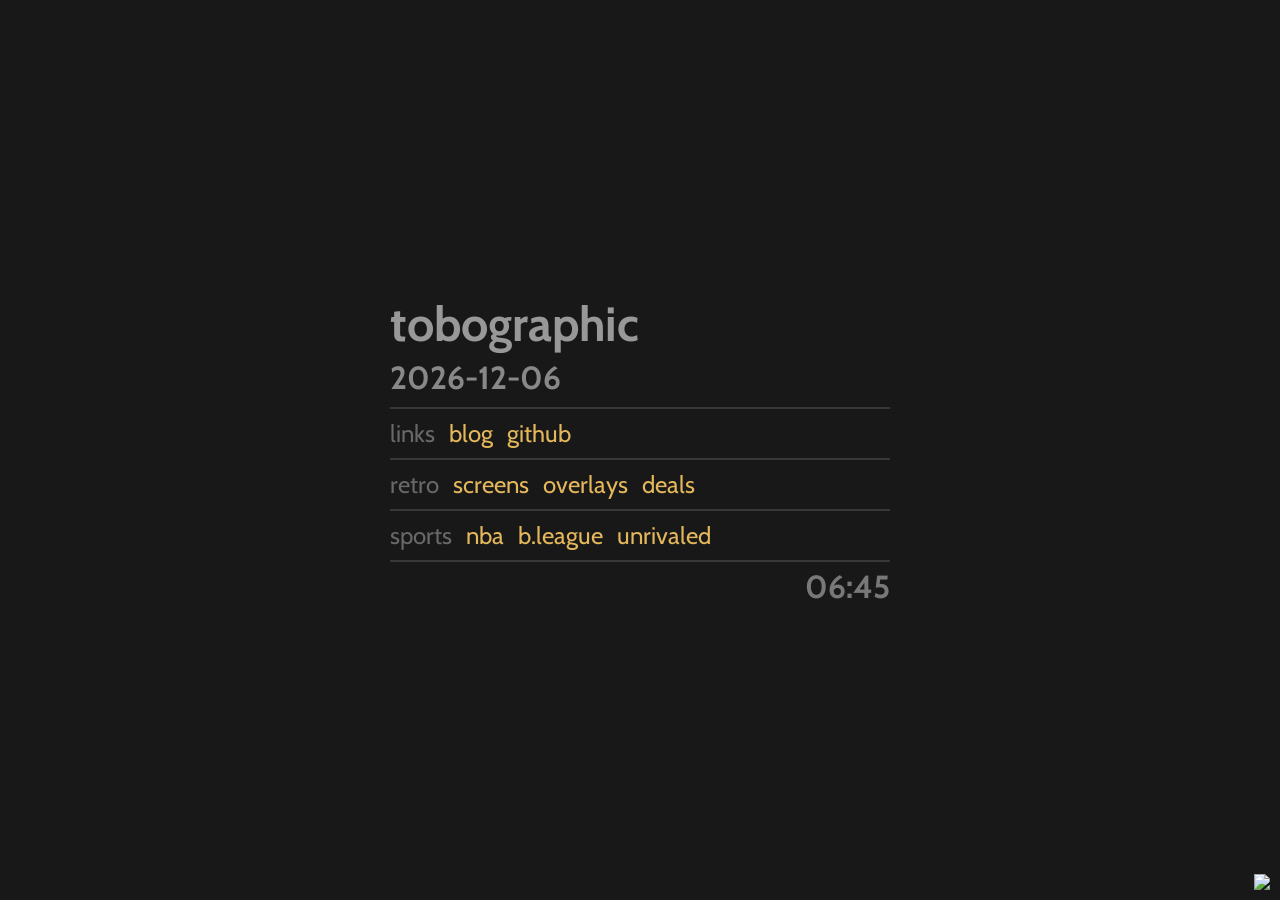
==== index.html @ ec44a986 "add unrivaled dashboard" ====
<!DOCTYPE HTML>

<html>

    <head>
        <meta charset="UTF-8" />
        <meta name="viewport" content="width=device-width, initial-scale=1, shrink-to-fit=no" />

        <title>tobographic</title>

        <link href="https://fonts.googleapis.com/css2?family=Cabin:ital,wght@0,400..700;1,400..700&display=swap" rel="stylesheet">
		
		<link href="style.css" type="text/css" rel="stylesheet"/>
    </head>

    <body>
        <div id="loading-overlay"></div>
        <section>
            <header>
                <h1>tobographic</h1>
                <h2><span id="year"></span>-<span id="month"></span>-<span id="day"></span></h2>
            </header>
            <main>
                <nav>
                    <h5>links</h5>
                    <ul>
                        <li><a href="https://blog.tobographic.xyz">blog</a></li>
                        <li><a href="https://github.com/germantacos">github</a></li>
                    </ul>
                </nav>
				<nav>
                    <h5>retro</h5>
                    <ul>
						<li><a href="utils/screens/">screens</a></li>
                        <li><a href="utils/overlays/">overlays</a></li>
                        <li><a href="utils/deals/">deals</a></li>
                    </ul>
                </nav>
				<nav>
                    <h5>sports</h5>
                    <ul>
                        <li><a href="utils/nba/">nba</a></li>
                        <li><a href="utils/b.league/">b.league</a></li>
                        <li><a href="utils/unrivaled/">unrivaled</a></li>
                    </ul>
                </nav>
            </main>
            <footer>
                <h3><span id="hour"></span>:<span id="minute"></span></h3>
            </footer>
        </section>
		
		<img id="random-image" src="https://static.wikia.nocookie.net/fireemblem/images/5/50/FE14_Sumeragi_Swordmaster_Map_Sprite_%28Chapter_5%29.gif" class="map-token"/>
		
		<script src="scripts/token.js" defer></script>
        <script src="scripts/clock.js" defer></script>
    </body>
</html>
---- style.css ----
/****************************
 *
 * Default Styling
 *
 ****************************/
*,
*:before,
*:after {
	box-sizing: inherit;
}
html {
	box-sizing: border-box;
}
html,
body {
	height: 100%;
	margin: 0;
}
body {
	position: relative;
	font-family: "Cabin", sans-serif;
}
/****************************
 *
 * Section
 *
 ****************************/
section {
	display: flex;
	flex-direction: column;
	justify-content: center;
	margin: 0;
	height: 100%;
	width: 100%;
	background-color: #181818; /* Change the background color, should be the same as #loading-overlay */
	overflow: auto;
	padding: 25px;
}
/****************************
 *
 * Header
 *
 ****************************/
header {
	position: relative;
	margin-top: 25px;
	margin-left: auto;
	margin-right: auto;
	margin-bottom: 10px;
	width: 100%;
	max-width: 500px;
}
header h1 {
	display: inline-block;
	margin-top: 0;
	margin-left: 0px;
	margin-right: 0px;
	margin-bottom: 5px;
	color: #989898; /* Change the greeting text color */
	font-size: clamp(1.5em, 12vw, 3em);
	font-weight: bold;
	text-align: left;
}
header h2 {
	margin: 0;
	color: #888888; /* Change the date text color */
	font-size: clamp(1em, 8vw, 2em);
	font-weight: regular;
	text-align: left;
}
header h2 a {
	margin: 0;
	padding: 0;
	color: #E5B75B; /* Change the navigation link text color */
	font-weight: 400;
	text-align: right;
	text-decoration: none;
	text-transform: lowercase;
}
header h2 a:hover,
header h2 a:focus {
	color: #E0CCA8; /* Change the navigation link text color on hover and focus */
	transition: .5s color ease;
}
/****************************
 *
 * Main
 *
 ****************************/
main nav {
	padding-top: 10px;
	margin: 0 auto;
	padding-left: 0;
	padding-right: 0;
	padding-bottom: 10px;
	border-bottom-width: 2px;
	border-bottom-style: solid;
	border-bottom-color: #383838; /* Change the bottom border color */
	width: 100%; /* Change width and max-width to increase the amount of nav links */
	max-width: 500px; /* Change width and max-width to increase the amount of nav links */
}
main nav:first-child {
	border-top-width: 2px;
	border-top-style: solid;
	border-top-color: #383838; /* Change the top border color */
}
main nav h5 {
	display: inline-block;
	margin: 0;
	padding-right: 5px;
	color: #686868; /* Change the navigation header text color */
	font-size: clamp(0.75em, 6vw, 1.5em);
	font-weight: 400;
	text-transform: lowercase;
	text-align: right;
}
main nav h6 {
	display: inline-block;
	margin: 0;
	padding-right: 5px;
	color: #181818; /* Change the navigation header text color */
	font-size: clamp(0.75em, 6vw, 1.5em);
	font-weight: 400;
	text-transform: lowercase;
	text-align: right;
}
main nav ul {
	display: inline-block;
	margin: 0;
	padding: 0;
	list-style-type: none;
}
main nav ul li {
	display: inline-block;
	padding-top: 0;
	padding-left: 5px;
	padding-right: 5px;
	padding-bottom: 0;
	margin: 0;
	text-align: right;
}
main nav ul li a {
	margin: 0;
	padding: 0;
	color: #E5B75B; /* Change the navigation link text color */
	font-size: clamp(0.75em, 6vw, 1.5em);
	font-weight: 400;
	text-align: right;
	text-decoration: none;
	text-transform: lowercase;
}
main nav ul li a:hover,
main nav ul li a:focus {
	color: #E0CCA8; /* Change the navigation link text color on hover and focus */
	transition: .5s color ease;
}
/****************************
 *
 * Footer
 *
 ****************************/
footer {
	position: relative;
	margin-top: 5px;
	margin-left: auto;
	margin-right: auto;
	margin-bottom: 25px;
	width: 100%; /* Change width and max-width to increase the amount of nav links */
	max-width: 500px; /* Change width and max-width to increase the amount of nav links */
}
footer h3 {
	margin: 0;
	color: #787878; /* Change the time color */
	font-size: clamp(1em, 12vw, 2em);
	font-weight: bold;
	text-align: right;
}
footer h3 a { /* For subpage back button */
	margin: 0;
	padding: 0;
	color: #E5B75B; /* Change the navigation link text color */
	font-weight: bold;
	text-align: right;
	text-decoration: none;
	text-transform: lowercase;
}
footer h3 a:hover,
footer h3 a:focus {
	color: #E0CCA8; /* Change the navigation link text color on hover and focus */
	transition: .5s color ease;
}
/****************************
 *
 * Images
 *
 ****************************/
.left-image {
	position: absolute;
	bottom: 0px;
	left: 0px;
	width: auto;
	height: 100%;
	filter: drop-shadow(0px 0px 20px #000000);
	z-index: 1337;
}
.right-image {
	position: absolute;
	bottom: 0px;
	right: 0px;
	width: auto;
	height: 100%;
	filter: drop-shadow(0px 0px 20px #000000);
	z-index: 1337;
}
.map-token {
	position: fixed;
	bottom: 10px;
	right: 10px;
	max-width: 100%;
	z-index: 69;
}
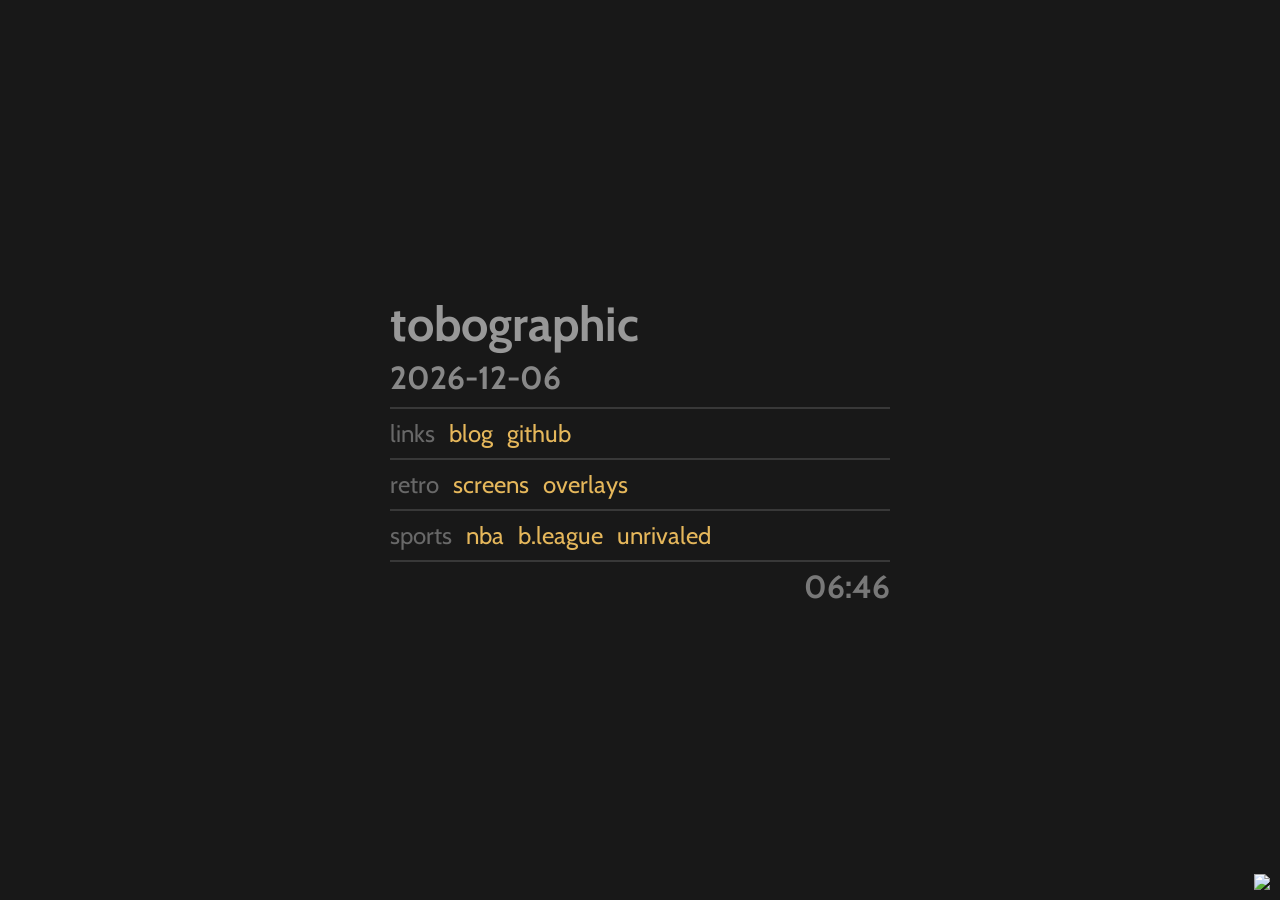
==== commit 1266843c: "remove utils/deals from main nav" ====
--- a/index.html
+++ b/index.html
@@ -33,7 +33,7 @@
                     <ul>
 						<li><a href="utils/screens/">screens</a></li>
                         <li><a href="utils/overlays/">overlays</a></li>
-                        <li><a href="utils/deals/">deals</a></li>
+                        <!-- <li><a href="utils/deals/">deals</a></li> -->
                     </ul>
                 </nav>
 				<nav>
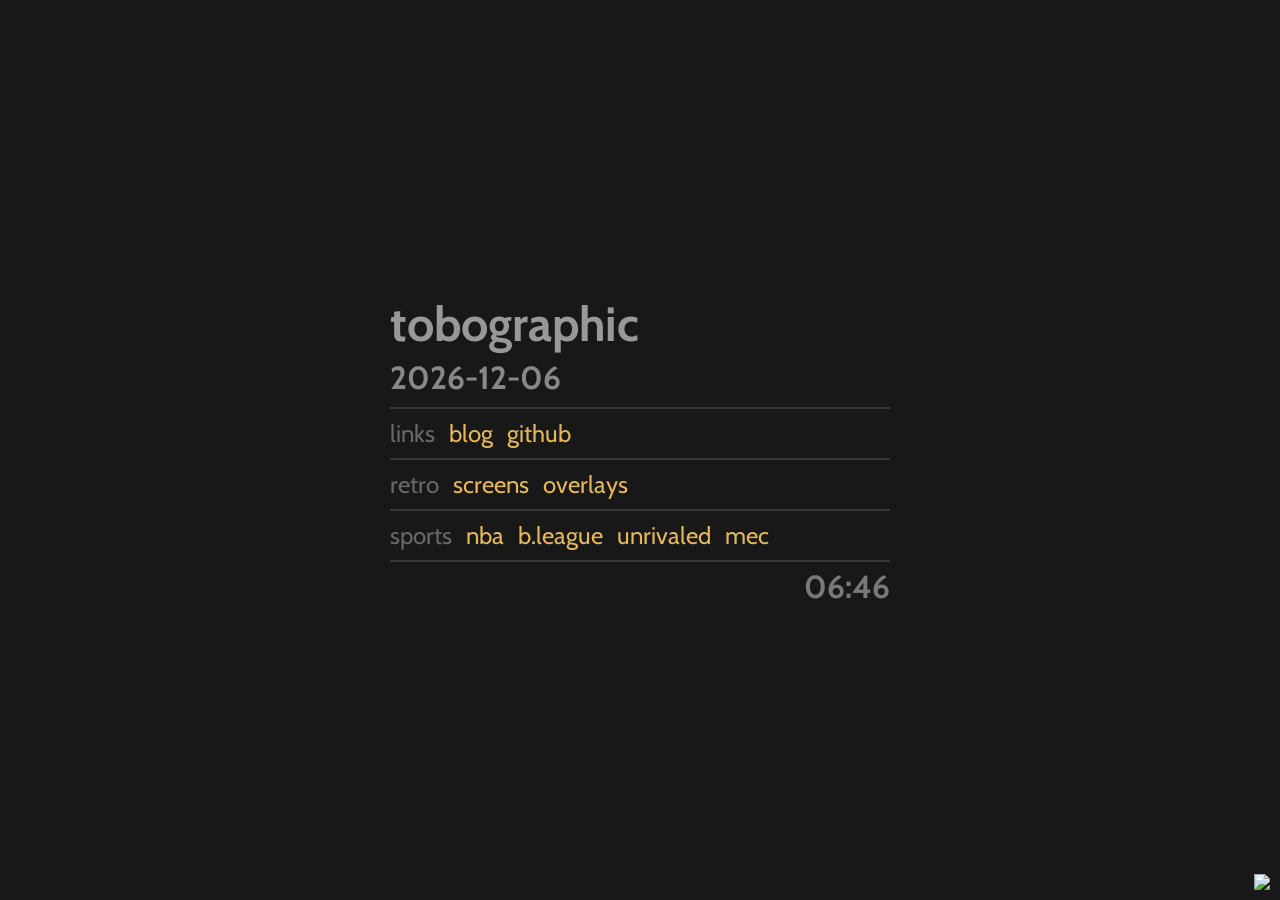
==== commit a60b6501: "add mec dashboard to sports" ====
--- a/index.html
+++ b/index.html
@@ -42,6 +42,7 @@
                         <li><a href="utils/nba/">nba</a></li>
                         <li><a href="utils/b.league/">b.league</a></li>
                         <li><a href="utils/unrivaled/">unrivaled</a></li>
+                        <li><a href="utils/mec/">mec</a></li>
                     </ul>
                 </nav>
             </main>
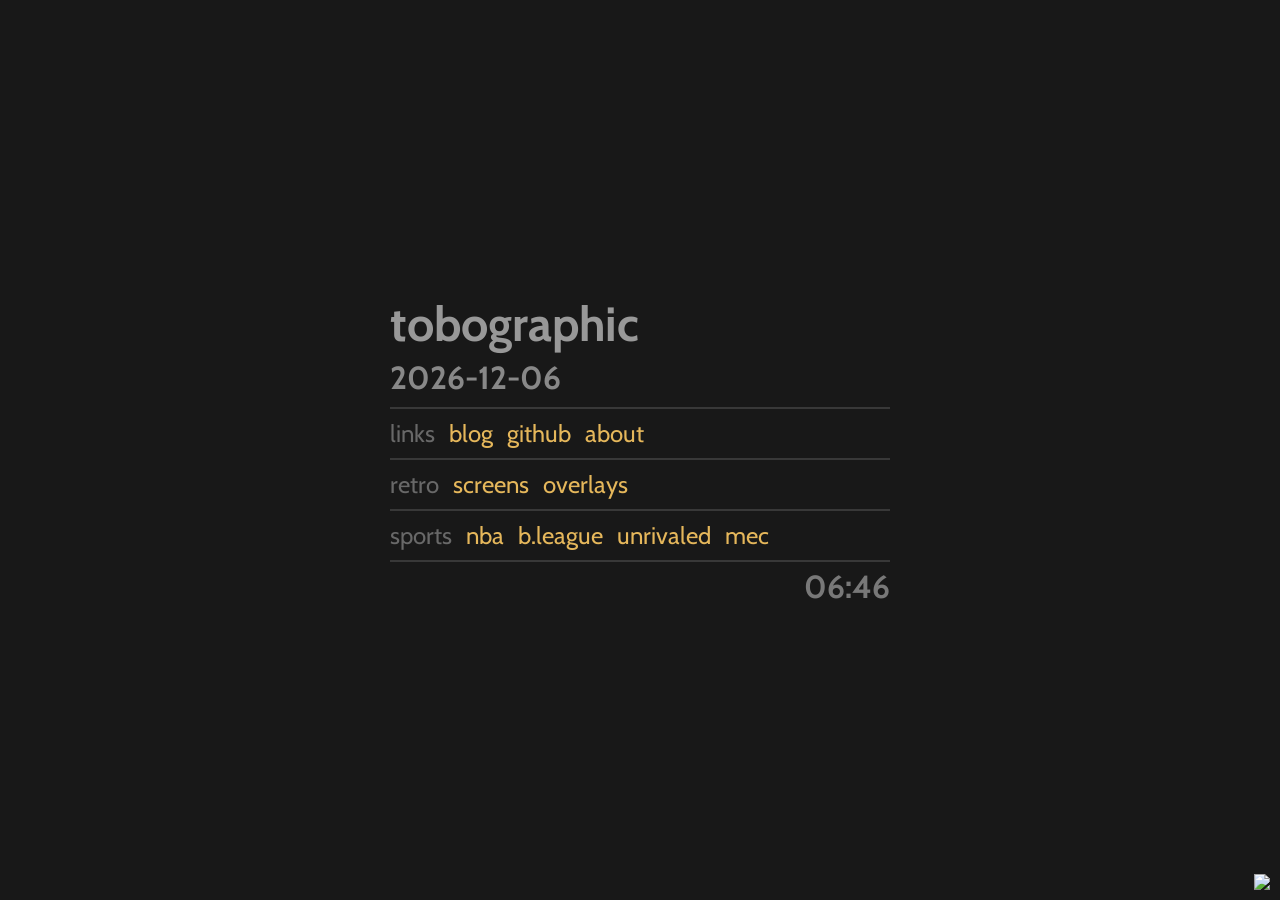
==== commit 39670044: "add about.html" ====
--- a/index.html
+++ b/index.html
@@ -26,6 +26,7 @@
                     <ul>
                         <li><a href="https://blog.tobographic.xyz">blog</a></li>
                         <li><a href="https://github.com/germantacos">github</a></li>
+                        <li><a href="about.html">about</a></li>
                     </ul>
                 </nav>
 				<nav>
--- a/style.css
+++ b/style.css
@@ -154,6 +154,50 @@
 	color: #E0CCA8; /* Change the navigation link text color on hover and focus */
 	transition: .5s color ease;
 }
+main .info {
+	padding-top: 10px;
+	margin: 0 auto;
+	padding-left: 0;
+	padding-right: 0;
+	padding-bottom: 10px;
+	border-bottom-width: 2px;
+	border-bottom-style: solid;
+	border-bottom-color: #383838; /* Change the bottom border color */
+	width: 100%; /* Change width and max-width to increase the amount of nav links */
+	max-width: 500px; /* Change width and max-width to increase the amount of nav links */
+}
+main .info:first-child {
+	border-top-width: 2px;
+	border-top-style: solid;
+	border-top-color: #383838; /* Change the top border color */
+}
+main .info p {
+	display: inline-block;
+	margin: 0;
+	padding-right: 5px;
+	color: #686868; /* Change the navigation header text color */
+	font-size: clamp(0.5em, 6vw, 1em);
+	font-weight: 400;
+	text-transform: lowercase;
+	text-align: left;
+}
+main .info p + p {
+  margin-block-start: 0.75em;
+}
+main .info p a {
+	margin: 0;
+	padding: 0;
+	color: #E5B75B; /* Change the navigation link text color */
+	font-weight: 400;
+	text-align: right;
+	text-decoration: none;
+	text-transform: lowercase;
+}
+main .info p a:hover,
+main .info p a:focus {
+	color: #E0CCA8; /* Change the navigation link text color on hover and focus */
+	transition: .5s color ease;
+}
 /****************************
  *
  * Footer
@@ -189,6 +233,41 @@
 	color: #E0CCA8; /* Change the navigation link text color on hover and focus */
 	transition: .5s color ease;
 }
+footer h4 {
+	margin: 0;
+	color: #787878; /* Change the time color */
+	font-size: clamp(0.75em, 8vw, 1.5em);
+	font-weight: 400;
+	text-align: right;
+}
+footer h4 a { /* For subpage back button */
+	margin: 0;
+	padding: 0;
+	color: #E5B75B; /* Change the navigation link text color */
+	font-weight: 400;
+	text-align: right;
+	text-decoration: none;
+	text-transform: lowercase;
+}
+footer h4 a:hover,
+footer h4 a:focus {
+	color: #E0CCA8; /* Change the navigation link text color on hover and focus */
+	transition: .5s color ease;
+}
+footer.back {
+	display: flex;
+	flex-wrap: wrap;
+	align-items: baseline;
+	justify-content: space-between;
+	gap: 5px 20px;
+}
+footer.back h4 {
+	margin-left: auto; /* keeps the link on the right even when the key is hidden or wraps */
+	font-size: clamp(0.75em, 8vw, 1.5em);
+}
+footer.back h4 a {
+	font-weight: 400;
+}
 /****************************
  *
  * Images
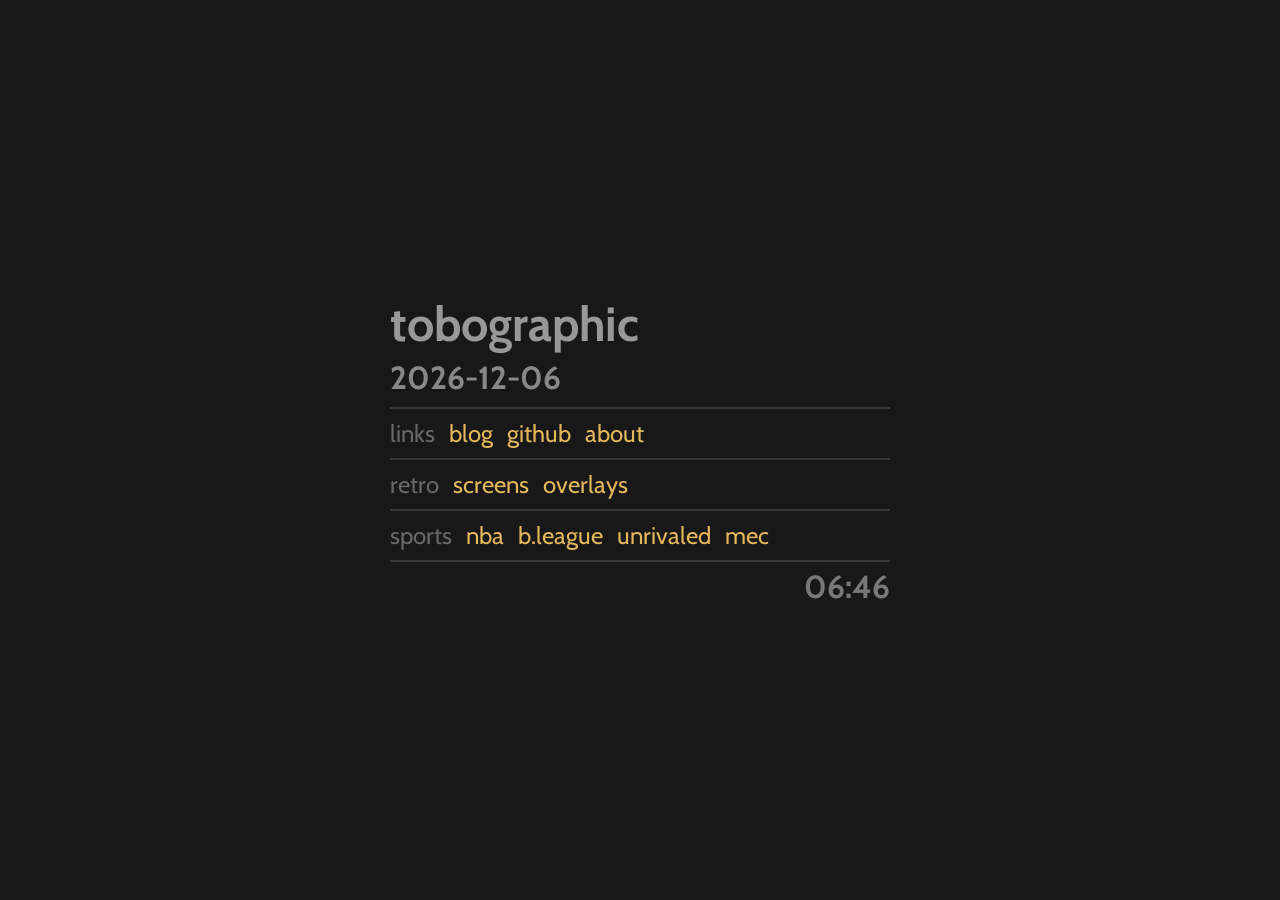
==== commit 594ddec8: "overhaul and simplify stylesheets" ====
--- a/index.html
+++ b/index.html
@@ -1,16 +1,17 @@
-<!DOCTYPE HTML>
-
-<html>
+<!doctype html>
+<html lang="en">
 
     <head>
-        <meta charset="UTF-8" />
-        <meta name="viewport" content="width=device-width, initial-scale=1, shrink-to-fit=no" />
+        <meta charset="utf-8">
+        <meta name="viewport" content="width=device-width, initial-scale=1">
 
         <title>tobographic</title>
 
-        <link href="https://fonts.googleapis.com/css2?family=Cabin:ital,wght@0,400..700;1,400..700&display=swap" rel="stylesheet">
-		
-		<link href="style.css" type="text/css" rel="stylesheet"/>
+        <link rel="preconnect" href="https://fonts.googleapis.com">
+        <link rel="preconnect" href="https://fonts.gstatic.com" crossorigin>
+        <link rel="stylesheet" href="https://fonts.googleapis.com/css2?family=Cabin:ital,wght@0,400..700;1,400..700&amp;display=swap">
+
+        <link rel="stylesheet" href="style.css">
     </head>
 
     <body>
@@ -29,15 +30,15 @@
                         <li><a href="about.html">about</a></li>
                     </ul>
                 </nav>
-				<nav>
+                <nav>
                     <h5>retro</h5>
                     <ul>
-						<li><a href="utils/screens/">screens</a></li>
+                        <li><a href="utils/screens/">screens</a></li>
                         <li><a href="utils/overlays/">overlays</a></li>
                         <!-- <li><a href="utils/deals/">deals</a></li> -->
                     </ul>
                 </nav>
-				<nav>
+                <nav>
                     <h5>sports</h5>
                     <ul>
                         <li><a href="utils/nba/">nba</a></li>
@@ -51,10 +52,10 @@
                 <h3><span id="hour"></span>:<span id="minute"></span></h3>
             </footer>
         </section>
-		
-		<img id="random-image" src="https://static.wikia.nocookie.net/fireemblem/images/5/50/FE14_Sumeragi_Swordmaster_Map_Sprite_%28Chapter_5%29.gif" class="map-token"/>
-		
-		<script src="scripts/token.js" defer></script>
+
+        <img id="random-image" src="https://static.wikia.nocookie.net/fireemblem/images/5/50/FE14_Sumeragi_Swordmaster_Map_Sprite_%28Chapter_5%29.gif" class="map-token" alt="">
+
+        <script src="scripts/token.js" defer></script>
         <script src="scripts/clock.js" defer></script>
     </body>
 </html>
--- a/style.css
+++ b/style.css
@@ -1,11 +1,33 @@
+/****************************
+ *
+ * Tokens
+ * Colors and the content width live here, so a retheme is a one-file edit.
+ * The dashboard-only colors live in utils/dashboard.css.
+ *
+ ****************************/
+:root {
+	--content-width: 500px; /* Change width to increase the amount of nav links */
+
+	--color-bg: #181818; /* Change the page background color */
+	--color-line: #383838; /* Change the border color */
+
+	--color-text-strong: #989898; /* Change the greeting text color */
+	--color-text: #888888; /* Change the date text color */
+	--color-text-muted: #686868; /* Change the navigation header text color */
+	--color-text-footer: #787878; /* Change the time color */
+
+	--color-accent: #e5b75b; /* Change the navigation link text color */
+	--color-accent-hover: #e0cca8; /* Change the navigation link text color on hover and focus */
+}
+
 /****************************
  *
  * Default Styling
  *
  ****************************/
 *,
-*:before,
-*:after {
+*::before,
+*::after {
 	box-sizing: inherit;
 }
 html {
@@ -20,6 +42,26 @@
 	position: relative;
 	font-family: "Cabin", sans-serif;
 }
+[hidden] {
+	display: none !important; /* the hidden attribute always wins, even over an element's own display rule */
+}
+
+/****************************
+ *
+ * Links
+ *
+ ****************************/
+a {
+	color: var(--color-accent);
+	text-decoration: none;
+	text-transform: lowercase;
+}
+a:hover,
+a:focus {
+	color: var(--color-accent-hover);
+	transition: 0.5s color ease; /* only on hover and focus, so the color fades in and snaps back */
+}
+
 /****************************
  *
  * Section
@@ -29,13 +71,13 @@
 	display: flex;
 	flex-direction: column;
 	justify-content: center;
-	margin: 0;
 	height: 100%;
 	width: 100%;
-	background-color: #181818; /* Change the background color, should be the same as #loading-overlay */
+	padding: 25px;
 	overflow: auto;
-	padding: 25px;
-}
+	background-color: var(--color-bg);
+}
+
 /****************************
  *
  * Header
@@ -43,161 +85,76 @@
  ****************************/
 header {
 	position: relative;
-	margin-top: 25px;
-	margin-left: auto;
-	margin-right: auto;
-	margin-bottom: 10px;
-	width: 100%;
-	max-width: 500px;
+	margin: 25px auto 10px;
+	width: 100%;
+	max-width: var(--content-width);
 }
 header h1 {
 	display: inline-block;
-	margin-top: 0;
-	margin-left: 0px;
-	margin-right: 0px;
-	margin-bottom: 5px;
-	color: #989898; /* Change the greeting text color */
+	margin: 0 0 5px;
+	color: var(--color-text-strong);
 	font-size: clamp(1.5em, 12vw, 3em);
 	font-weight: bold;
-	text-align: left;
 }
 header h2 {
 	margin: 0;
-	color: #888888; /* Change the date text color */
+	color: var(--color-text);
 	font-size: clamp(1em, 8vw, 2em);
-	font-weight: regular;
-	text-align: left;
-}
-header h2 a {
+	font-weight: bold; /* was "regular", which isn't a valid value, so browsers already rendered bold; use 400 for a lighter date */
+}
+
+/****************************
+ *
+ * Main
+ *
+ ****************************/
+main nav,
+main .info {
+	margin: 0 auto;
+	padding: 10px 0;
+	border-bottom: 2px solid var(--color-line);
+	width: 100%;
+	max-width: var(--content-width);
+}
+main nav:first-child,
+main .info:first-child {
+	border-top: 2px solid var(--color-line);
+}
+main nav h5 {
+	display: inline-block;
+	margin: 0;
+	padding-right: 5px;
+	color: var(--color-text-muted);
+	font-size: clamp(0.75em, 6vw, 1.5em);
+	font-weight: 400;
+	text-transform: lowercase;
+}
+main nav ul {
+	display: inline-block;
 	margin: 0;
 	padding: 0;
-	color: #E5B75B; /* Change the navigation link text color */
-	font-weight: 400;
-	text-align: right;
-	text-decoration: none;
+	list-style: none;
+}
+main nav ul li {
+	display: inline-block;
+	padding: 0 5px;
+}
+main nav ul li a {
+	font-size: clamp(0.75em, 6vw, 1.5em);
+}
+main .info p {
+	display: inline-block; /* not block: keeps the line spacing between paragraphs as it has always been */
+	margin: 0;
+	padding-right: 5px;
+	color: var(--color-text-muted);
+	font-size: clamp(0.5em, 6vw, 1em);
+	font-weight: 400;
 	text-transform: lowercase;
 }
-header h2 a:hover,
-header h2 a:focus {
-	color: #E0CCA8; /* Change the navigation link text color on hover and focus */
-	transition: .5s color ease;
-}
-/****************************
- *
- * Main
- *
- ****************************/
-main nav {
-	padding-top: 10px;
-	margin: 0 auto;
-	padding-left: 0;
-	padding-right: 0;
-	padding-bottom: 10px;
-	border-bottom-width: 2px;
-	border-bottom-style: solid;
-	border-bottom-color: #383838; /* Change the bottom border color */
-	width: 100%; /* Change width and max-width to increase the amount of nav links */
-	max-width: 500px; /* Change width and max-width to increase the amount of nav links */
-}
-main nav:first-child {
-	border-top-width: 2px;
-	border-top-style: solid;
-	border-top-color: #383838; /* Change the top border color */
-}
-main nav h5 {
-	display: inline-block;
-	margin: 0;
-	padding-right: 5px;
-	color: #686868; /* Change the navigation header text color */
-	font-size: clamp(0.75em, 6vw, 1.5em);
-	font-weight: 400;
-	text-transform: lowercase;
-	text-align: right;
-}
-main nav h6 {
-	display: inline-block;
-	margin: 0;
-	padding-right: 5px;
-	color: #181818; /* Change the navigation header text color */
-	font-size: clamp(0.75em, 6vw, 1.5em);
-	font-weight: 400;
-	text-transform: lowercase;
-	text-align: right;
-}
-main nav ul {
-	display: inline-block;
-	margin: 0;
-	padding: 0;
-	list-style-type: none;
-}
-main nav ul li {
-	display: inline-block;
-	padding-top: 0;
-	padding-left: 5px;
-	padding-right: 5px;
-	padding-bottom: 0;
-	margin: 0;
-	text-align: right;
-}
-main nav ul li a {
-	margin: 0;
-	padding: 0;
-	color: #E5B75B; /* Change the navigation link text color */
-	font-size: clamp(0.75em, 6vw, 1.5em);
-	font-weight: 400;
-	text-align: right;
-	text-decoration: none;
-	text-transform: lowercase;
-}
-main nav ul li a:hover,
-main nav ul li a:focus {
-	color: #E0CCA8; /* Change the navigation link text color on hover and focus */
-	transition: .5s color ease;
-}
-main .info {
-	padding-top: 10px;
-	margin: 0 auto;
-	padding-left: 0;
-	padding-right: 0;
-	padding-bottom: 10px;
-	border-bottom-width: 2px;
-	border-bottom-style: solid;
-	border-bottom-color: #383838; /* Change the bottom border color */
-	width: 100%; /* Change width and max-width to increase the amount of nav links */
-	max-width: 500px; /* Change width and max-width to increase the amount of nav links */
-}
-main .info:first-child {
-	border-top-width: 2px;
-	border-top-style: solid;
-	border-top-color: #383838; /* Change the top border color */
-}
-main .info p {
-	display: inline-block;
-	margin: 0;
-	padding-right: 5px;
-	color: #686868; /* Change the navigation header text color */
-	font-size: clamp(0.5em, 6vw, 1em);
-	font-weight: 400;
-	text-transform: lowercase;
-	text-align: left;
-}
 main .info p + p {
-  margin-block-start: 0.75em;
-}
-main .info p a {
-	margin: 0;
-	padding: 0;
-	color: #E5B75B; /* Change the navigation link text color */
-	font-weight: 400;
-	text-align: right;
-	text-decoration: none;
-	text-transform: lowercase;
-}
-main .info p a:hover,
-main .info p a:focus {
-	color: #E0CCA8; /* Change the navigation link text color on hover and focus */
-	transition: .5s color ease;
-}
+	margin-block-start: 0.75em;
+}
+
 /****************************
  *
  * Footer
@@ -205,55 +162,26 @@
  ****************************/
 footer {
 	position: relative;
-	margin-top: 5px;
-	margin-left: auto;
-	margin-right: auto;
-	margin-bottom: 25px;
-	width: 100%; /* Change width and max-width to increase the amount of nav links */
-	max-width: 500px; /* Change width and max-width to increase the amount of nav links */
+	margin: 5px auto 25px;
+	width: 100%;
+	max-width: var(--content-width);
 }
 footer h3 {
 	margin: 0;
-	color: #787878; /* Change the time color */
+	color: var(--color-text-footer);
 	font-size: clamp(1em, 12vw, 2em);
 	font-weight: bold;
 	text-align: right;
 }
-footer h3 a { /* For subpage back button */
-	margin: 0;
-	padding: 0;
-	color: #E5B75B; /* Change the navigation link text color */
-	font-weight: bold;
+footer h4 {
+	margin: 0;
+	color: var(--color-text-footer);
+	font-size: clamp(0.75em, 8vw, 1.5em);
+	font-weight: 400;
 	text-align: right;
-	text-decoration: none;
-	text-transform: lowercase;
-}
-footer h3 a:hover,
-footer h3 a:focus {
-	color: #E0CCA8; /* Change the navigation link text color on hover and focus */
-	transition: .5s color ease;
-}
-footer h4 {
-	margin: 0;
-	color: #787878; /* Change the time color */
-	font-size: clamp(0.75em, 8vw, 1.5em);
-	font-weight: 400;
-	text-align: right;
-}
-footer h4 a { /* For subpage back button */
-	margin: 0;
-	padding: 0;
-	color: #E5B75B; /* Change the navigation link text color */
-	font-weight: 400;
-	text-align: right;
-	text-decoration: none;
-	text-transform: lowercase;
-}
-footer h4 a:hover,
-footer h4 a:focus {
-	color: #E0CCA8; /* Change the navigation link text color on hover and focus */
-	transition: .5s color ease;
-}
+}
+
+/* Subpages: the footer holds a back link (and sometimes a key) instead of the clock */
 footer.back {
 	display: flex;
 	flex-wrap: wrap;
@@ -261,40 +189,26 @@
 	justify-content: space-between;
 	gap: 5px 20px;
 }
+footer.back h3,
 footer.back h4 {
 	margin-left: auto; /* keeps the link on the right even when the key is hidden or wraps */
+}
+footer.back h3 {
 	font-size: clamp(0.75em, 8vw, 1.5em);
 }
-footer.back h4 a {
-	font-weight: 400;
-}
+footer.back h3 a {
+	font-weight: 400;
+}
+
 /****************************
  *
  * Images
  *
  ****************************/
-.left-image {
-	position: absolute;
-	bottom: 0px;
-	left: 0px;
-	width: auto;
-	height: 100%;
-	filter: drop-shadow(0px 0px 20px #000000);
-	z-index: 1337;
-}
-.right-image {
-	position: absolute;
-	bottom: 0px;
-	right: 0px;
-	width: auto;
-	height: 100%;
-	filter: drop-shadow(0px 0px 20px #000000);
-	z-index: 1337;
-}
 .map-token {
 	position: fixed;
 	bottom: 10px;
 	right: 10px;
 	max-width: 100%;
 	z-index: 69;
-}+}
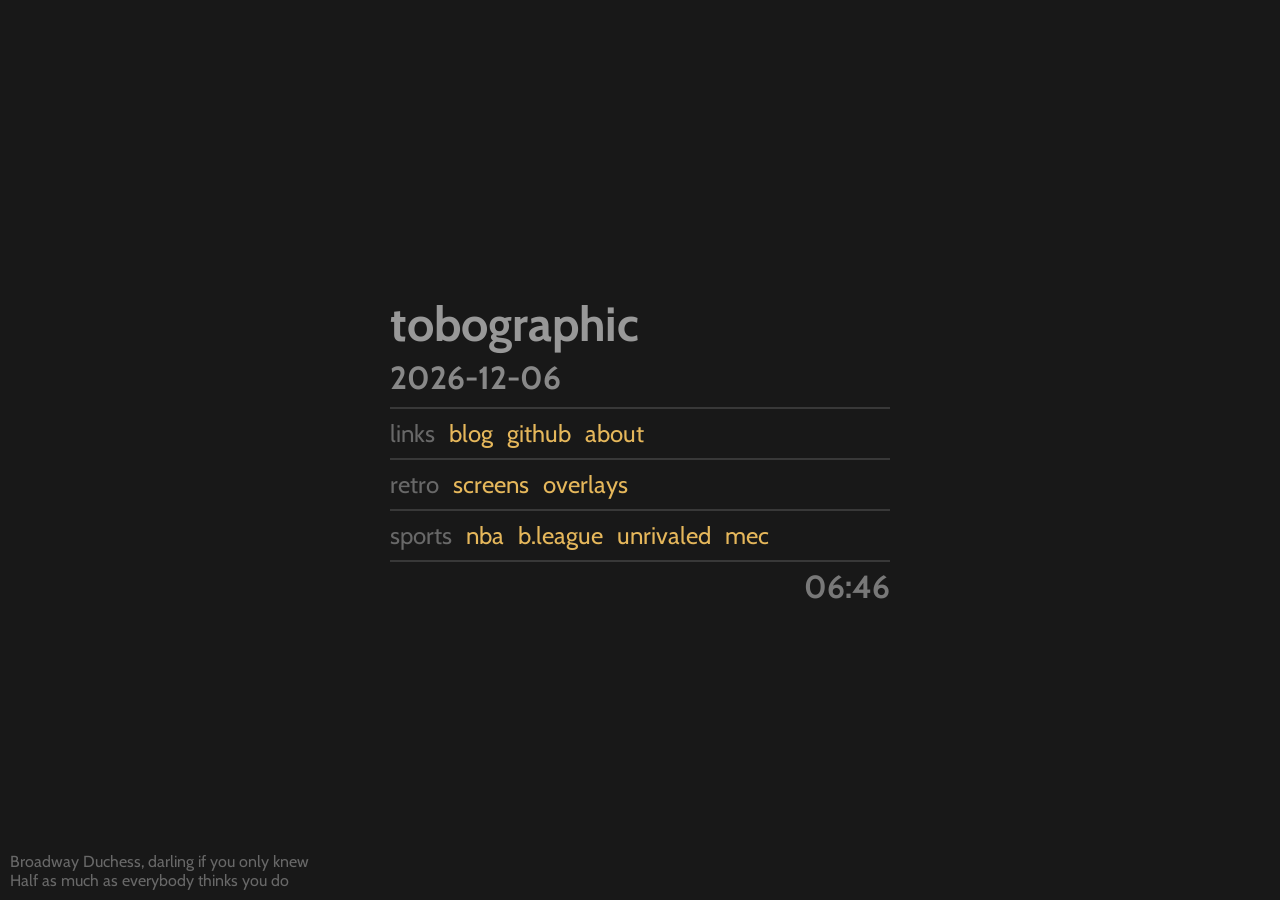
==== commit 847e70ea: "add lyrics.js Adds randomized song lyrics to index.html from a prewritten list contained in /scripts" ====
--- a/index.html
+++ b/index.html
@@ -4,6 +4,7 @@
     <head>
         <meta charset="utf-8">
         <meta name="viewport" content="width=device-width, initial-scale=1">
+		<meta name="description" content="links and utils by tobographic">
 
         <title>tobographic</title>
 
@@ -15,7 +16,6 @@
     </head>
 
     <body>
-        <div id="loading-overlay"></div>
         <section>
             <header>
                 <h1>tobographic</h1>
@@ -57,5 +57,6 @@
 
         <script src="scripts/token.js" defer></script>
         <script src="scripts/clock.js" defer></script>
+		<script src="scripts/lyrics.js" defer></script>
     </body>
 </html>
--- a/style.css
+++ b/style.css
@@ -10,6 +10,7 @@
 
 	--color-bg: #181818; /* Change the page background color */
 	--color-line: #383838; /* Change the border color */
+	--color-surface: #202020; /* Change the popup background color */
 
 	--color-text-strong: #989898; /* Change the greeting text color */
 	--color-text: #888888; /* Change the date text color */
@@ -202,6 +203,91 @@
 
 /****************************
  *
+ * Popup
+ * A floating card for hover, focus and tap overlays: the live score card on the dashboards, and anything
+ * else that should pop up beside what was pointed at. Add class="popup", position it with inline
+ * left/top (it is fixed to the viewport), and toggle the hidden attribute. Add your own class for its
+ * contents, and for a size if the content needs one (see .live-card in utils/dashboard.css).
+ *
+ ****************************/
+.popup {
+	position: fixed;
+	z-index: 100;
+	max-width: min(340px, calc(100vw - 20px));
+	padding: 10px 14px;
+	background-color: var(--color-surface);
+	border: 2px solid var(--color-line);
+	box-shadow: 0 0 20px #000;
+	font-size: clamp(0.75em, 3.6vw, 1em);
+	text-transform: lowercase;
+	pointer-events: none; /* the card never steals the hover that opened it */
+}
+
+/****************************
+ *
+ * Lyrics
+ * Two lyric lines in the bottom left; the popup card (see .popup) holds the song details.
+ *
+ ****************************/
+.lyrics {
+	position: fixed;
+	bottom: 10px;
+	left: 10px;
+	z-index: 50;
+	max-width: min(var(--content-width), calc(100vw - 20px));
+	color: var(--color-text-muted);
+	font-size: clamp(0.75em, 3.6vw, 1em);
+}
+.lyrics:hover,
+.lyrics:focus {
+	color: var(--color-text);
+	transition: 0.5s color ease; /* only on hover and focus, so the color fades in and snaps back */
+}
+.lyrics p {
+	margin: 0;
+	overflow: hidden;
+	text-overflow: ellipsis;
+	white-space: nowrap;
+}
+.lyrics:hover p,
+.lyrics:focus p {
+	overflow: visible;
+	white-space: normal; /* long lines expand and wrap on hover */
+}
+.popup.lyrics-card {
+	display: flex;
+	align-items: center;
+	gap: 14px;
+	text-transform: none;
+}
+.lyrics-art {
+	flex: none;
+	width: 6em;
+	height: 6em;
+	object-fit: cover;
+}
+.lyrics-text {
+	min-width: 0;
+}
+.lyrics-text div + div {
+	margin-top: 0.25em;
+}
+.lyrics-song {
+	color: var(--color-text-strong);
+	font-size: 1.25em;
+	font-weight: bold;
+}
+.lyrics-artist {
+	color: var(--color-accent);
+	font-size: 1em;
+}
+.lyrics-meta {
+	color: var(--color-text-muted);
+	font-size: 1em;
+}
+
+/****************************
+ *
  * Images
  *
  ****************************/
